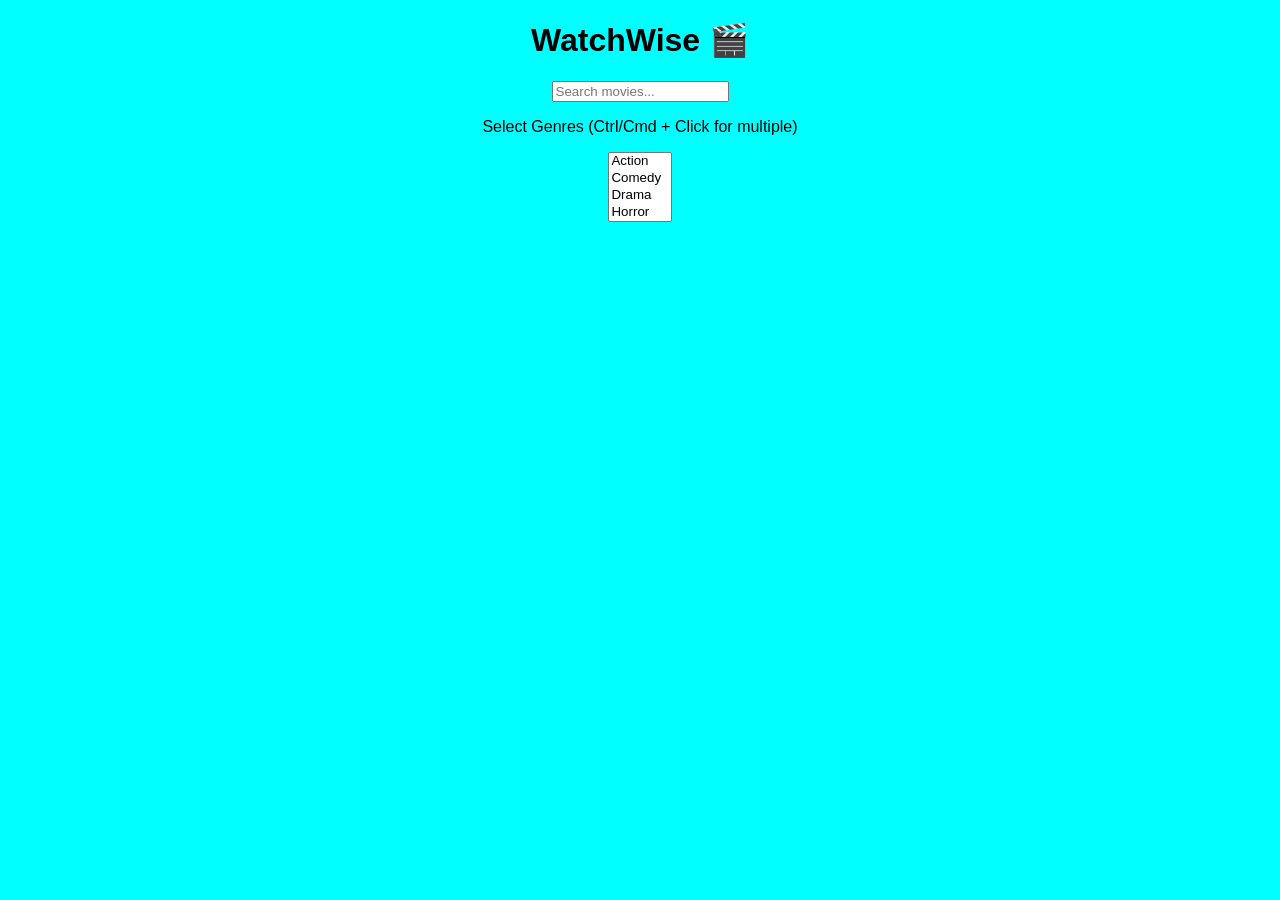
==== index.html @ c2ecbf4f "API fetched successfully" ====
<!DOCTYPE html>
<html lang="en">
<head>
  <meta charset="UTF-8" />
  <meta name="viewport" content="width=device-width, initial-scale=1.0"/>
  <title>WatchWise</title>
  <link rel="stylesheet" href="style.css" />
</head>
<body>

  <h1>WatchWise 🎬</h1>

  <!-- 🔍 Search -->
  <input type="text" id="search" placeholder="Search movies..." />

  <!-- 🎭 Multi Genre Filter -->
  <p>Select Genres (Ctrl/Cmd + Click for multiple)</p>
  <select id="genreFilter" multiple>
    <option value="28">Action</option>
    <option value="35">Comedy</option>
    <option value="18">Drama</option>
    <option value="27">Horror</option>
    <option value="10749">Romance</option>
  </select>

  <!-- 🎬 Movies -->
  <div id="movies"></div>

  <script src="./config.js"></script>
  <script src="./script.js" defer></script>
</body>
</html>
---- style.css ----
body {
  font-family: Arial, sans-serif;
  text-align: center;
  background-color: aqua;
}

#movies {
  display: grid;
  grid-template-columns: repeat(auto-fill, minmax(150px, 1fr));
  gap: 20px;
  padding: 20px;
}

.movie {
  border: 1px solid #ccc;
  padding: 10px;
}

.movie img {
  width: 100%;
}
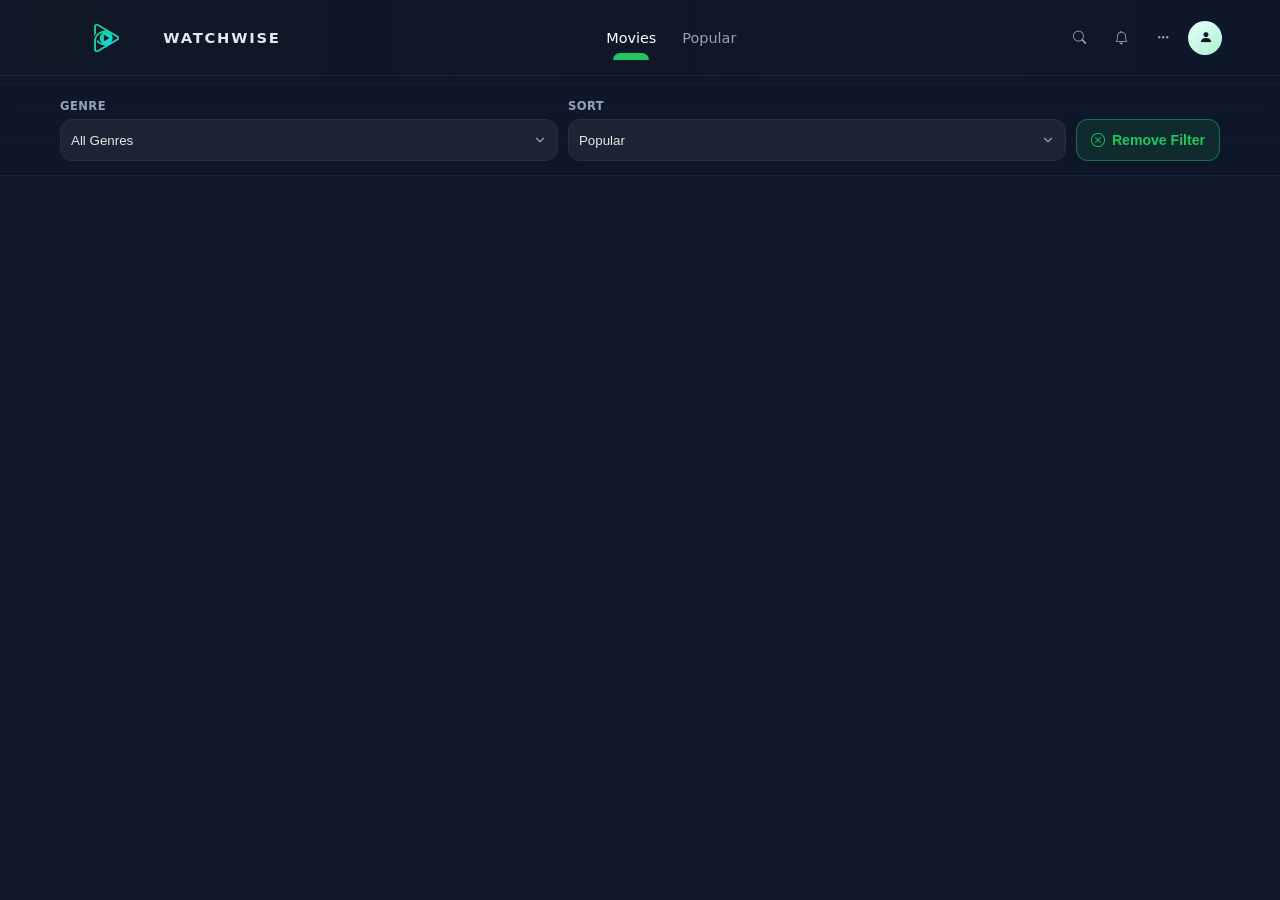
==== commit 7dfb8ef6: "added  resoponsiveness" ====
--- a/index.html
+++ b/index.html
@@ -1,32 +1,99 @@
-<!DOCTYPE html>
+<!doctype html>
 <html lang="en">
-<head>
-  <meta charset="UTF-8" />
-  <meta name="viewport" content="width=device-width, initial-scale=1.0"/>
-  <title>WatchWise</title>
-  <link rel="stylesheet" href="style.css" />
-</head>
-<body>
+  <head>
+    <meta charset="UTF-8" />
+    <meta name="viewport" content="width=device-width, initial-scale=1.0" />
+    <title>WatchWise</title>
 
-  <h1>WatchWise 🎬</h1>
+    <link
+      href="https://cdn.jsdelivr.net/npm/bootstrap-icons@1.11.3/font/bootstrap-icons.min.css"
+      rel="stylesheet" />
+    <link rel="stylesheet" href="style.css" />
+  </head>
 
-  <!-- 🔍 Search -->
-  <input type="text" id="search" placeholder="Search movies..." />
+  <body>
+    <header class="navbar">
+      <div class="navbar-container">
+        <div class="nav-left">
+          <img
+            src="./watchwiselogo-Photoroom.png"
+            class="logo"
+            alt="WatchWise logo" />
+          <span class="brand-name">WATCHWISE</span>
+        </div>
 
-  <!-- 🎭 Multi Genre Filter -->
-  <p>Select Genres (Ctrl/Cmd + Click for multiple)</p>
-  <select id="genreFilter" multiple>
-    <option value="28">Action</option>
-    <option value="35">Comedy</option>
-    <option value="18">Drama</option>
-    <option value="27">Horror</option>
-    <option value="10749">Romance</option>
-  </select>
+        <nav class="nav-center">
+          <a href="#" class="nav-link active">Movies</a>
+          <a href="#" class="nav-link">Popular</a>
+        </nav>
 
-  <!-- 🎬 Movies -->
-  <div id="movies"></div>
+        <div class="nav-right">
+          <button id="searchToggle" class="icon-btn" aria-label="Search">
+            <i class="bi bi-search"></i>
+          </button>
+          <button class="icon-btn" aria-label="Notifications">
+            <i class="bi bi-bell"></i>
+          </button>
+          <button class="icon-btn" aria-label="Options">
+            <i class="bi bi-three-dots"></i>
+          </button>
+          <button class="profile-btn" aria-label="Profile">
+            <i class="bi bi-person-fill"></i>
+          </button>
 
-  <script src="./config.js"></script>
-  <script src="./script.js" defer></script>
-</body>
-</html>+          <div id="searchPopover" class="search-popover" aria-hidden="true">
+            <div class="search-wrapper">
+              <i class="bi bi-search"></i>
+              <input type="text" id="search" placeholder="Search movies..." />
+            </div>
+          </div>
+        </div>
+      </div>
+    </header>
+
+    <main class="app">
+      <section class="filters-bar">
+        <div class="filters-container">
+          <div class="filter-controls">
+            <div class="control-group">
+              <label for="genreFilter">Genre</label>
+              <select id="genreFilter" class="filter-select">
+                <option value="" selected>All Genres</option>
+                <option value="28">Action</option>
+                <option value="35">Comedy</option>
+                <option value="18">Drama</option>
+                <option value="27">Horror</option>
+                <option value="10749">Romance</option>
+              </select>
+            </div>
+
+            <div class="control-group">
+              <label for="sortFilter">Sort</label>
+              <select id="sortFilter" class="filter-select">
+                <option value="default">Popular</option>
+                <option value="rating">Highest Rated</option>
+                <option value="title">A - Z</option>
+              </select>
+            </div>
+
+            <button
+              id="clearFilters"
+              class="clear-btn"
+              aria-label="Remove filters">
+              <i class="bi bi-x-circle"></i>
+              Remove Filter
+            </button>
+          </div>
+        </div>
+      </section>
+
+      <section id="movies" class="movies-grid"></section>
+
+      <p id="loadingState" class="loading-state"></p>
+
+      <div id="scrollSentinel"></div>
+    </main>
+
+    <script type="module" src="./script.js"></script>
+  </body>
+</html>
--- a/style.css
+++ b/style.css
@@ -1,21 +1,436 @@
+:root {
+  --bg: #0f172a;
+  --card: #111827;
+  --text: #e5e7eb;
+  --muted: #94a3b8;
+  --accent: #22c55e;
+  --border: #233046;
+  --ring: rgba(34, 197, 94, 0.28);
+  --radius: 12px;
+}
+
+* {
+  margin: 0;
+  padding: 0;
+  box-sizing: border-box;
+}
+
 body {
-  font-family: Arial, sans-serif;
-  text-align: center;
-  background-color: aqua;
-}
-
-#movies {
+  background: var(--bg);
+  color: var(--text);
+  font-family: Inter, system-ui;
+  padding-top: 84px;
+}
+
+/* NAVBAR */
+.navbar {
+  position: fixed;
+  top: 0;
+  left: 0;
+  width: 100%;
+  height: 76px;
+  background: linear-gradient(
+    90deg,
+    rgba(17, 24, 39, 0.96),
+    rgba(15, 23, 42, 0.88)
+  );
+  backdrop-filter: blur(12px);
+  border-bottom: 1px solid rgba(255, 255, 255, 0.07);
+  z-index: 1000;
+}
+
+.navbar-container {
+  max-width: 1200px;
+  margin: auto;
+  height: 100%;
+  display: flex;
+  align-items: center;
+  justify-content: space-between;
+  gap: 20px;
+  padding: 0 18px;
+}
+
+.nav-left {
+  display: flex;
+  align-items: center;
+  gap: 10px;
+}
+
+.logo {
+  height: 52px;
+}
+
+.brand-name {
+  font-weight: 700;
+  font-size: 0.92rem;
+  letter-spacing: 0.12em;
+}
+
+.nav-center {
+  display: flex;
+  gap: 26px;
+}
+
+.nav-link {
+  text-decoration: none;
+  color: var(--muted);
+  font-size: 0.9rem;
+  font-weight: 500;
+  position: relative;
+  transition: color 0.25s ease;
+}
+
+.nav-link:hover {
+  color: white;
+}
+
+.nav-link.active {
+  color: white;
+}
+
+.nav-link.active::after {
+  content: "";
+  position: absolute;
+  bottom: -14px;
+  left: 50%;
+  transform: translateX(-50%);
+  width: 36px;
+  height: 7px;
+  border-radius: 20px 20px 0 0;
+  background: var(--accent);
+}
+
+.nav-right {
+  position: relative;
+  display: flex;
+  align-items: center;
+  gap: 8px;
+}
+
+.search-popover {
+  position: absolute;
+  top: calc(100% + 10px);
+  right: 0;
+  width: min(380px, 84vw);
+  opacity: 0;
+  transform: translateY(-6px);
+  pointer-events: none;
+  transition:
+    opacity 0.2s ease,
+    transform 0.2s ease;
+}
+
+.search-popover.open {
+  opacity: 1;
+  transform: translateY(0);
+  pointer-events: auto;
+}
+
+.icon-btn,
+.profile-btn {
+  width: 34px;
+  height: 34px;
+  border-radius: 50%;
+  border: 1px solid transparent;
+  color: var(--muted);
+  background: transparent;
+  display: inline-flex;
+  align-items: center;
+  justify-content: center;
+  cursor: pointer;
+  transition:
+    color 0.2s ease,
+    border-color 0.2s ease,
+    background-color 0.2s ease;
+}
+
+.icon-btn:hover,
+.profile-btn:hover {
+  color: var(--text);
+  border-color: rgba(148, 163, 184, 0.35);
+  background: rgba(255, 255, 255, 0.04);
+}
+
+.profile-btn {
+  color: #0f172a;
+  background: linear-gradient(145deg, #ecfeff, #a7f3d0);
+}
+
+/* FILTERS */
+.filters-bar {
+  position: sticky;
+  top: 76px;
+  z-index: 20;
+  backdrop-filter: blur(8px);
+  background: linear-gradient(
+    180deg,
+    rgba(15, 23, 42, 0.95) 0%,
+    rgba(15, 23, 42, 0.8) 100%
+  );
+  border-top: 1px solid rgba(255, 255, 255, 0.03);
+  border-bottom: 1px solid rgba(255, 255, 255, 0.05);
+  margin-bottom: 0;
+}
+
+.filters-container {
+  max-width: 1200px;
+  margin: auto;
+  padding: 14px 20px;
+}
+
+.search-wrapper {
+  display: flex;
+  align-items: center;
+  gap: 10px;
+  width: 100%;
+  background: rgba(31, 41, 55, 0.8);
+  border: 1px solid var(--border);
+  border-radius: var(--radius);
+  padding: 10px 12px;
+  transition:
+    border-color 0.25s ease,
+    box-shadow 0.25s ease,
+    background-color 0.25s ease;
+}
+
+.search-wrapper i {
+  color: var(--muted);
+  font-size: 0.95rem;
+}
+
+.search-wrapper:focus-within {
+  border-color: var(--accent);
+  box-shadow: 0 0 0 3px var(--ring);
+  background: rgba(31, 41, 55, 0.95);
+}
+
+.search-wrapper input {
+  width: 100%;
+  background: transparent;
+  border: none;
+  outline: none;
+  color: var(--text);
+  font-size: 0.95rem;
+}
+
+.search-wrapper input::placeholder {
+  color: var(--muted);
+}
+
+.filter-controls {
+  margin-top: 0;
   display: grid;
-  grid-template-columns: repeat(auto-fill, minmax(150px, 1fr));
+  grid-template-columns: 1fr 1fr auto;
+  gap: 10px;
+}
+
+.control-group {
+  display: grid;
+  gap: 6px;
+}
+
+.control-group label {
+  font-size: 0.72rem;
+  letter-spacing: 0.04em;
+  text-transform: uppercase;
+  color: var(--muted);
+  font-weight: 600;
+}
+
+.filter-select {
+  width: 100%;
+  min-height: 42px;
+  background: rgba(31, 41, 55, 0.82);
+  border: 1px solid var(--border);
+  border-radius: var(--radius);
+  padding: 9px 34px 9px 10px;
+  color: var(--text);
+  outline: none;
+  appearance: none;
+  -webkit-appearance: none;
+  background-image: url("data:image/svg+xml,%3Csvg xmlns='http://www.w3.org/2000/svg' width='14' height='14' viewBox='0 0 24 24' fill='none' stroke='%2394a3b8' stroke-width='2' stroke-linecap='round' stroke-linejoin='round'%3E%3Cpolyline points='6 9 12 15 18 9'/%3E%3C/svg%3E");
+  background-repeat: no-repeat;
+  background-position: right 10px center;
+  background-size: 14px;
+  transition:
+    border-color 0.25s ease,
+    box-shadow 0.25s ease,
+    background-color 0.25s ease;
+}
+
+.filter-select:focus {
+  border-color: var(--accent);
+  box-shadow: 0 0 0 3px var(--ring);
+  background: rgba(31, 41, 55, 0.96);
+}
+
+#genreFilter option {
+  padding: 6px 8px;
+}
+
+.clear-btn {
+  align-self: end;
+  min-height: 42px;
+  border: 1px solid rgba(34, 197, 94, 0.45);
+  background: rgba(34, 197, 94, 0.12);
+  color: var(--accent);
+  border-radius: var(--radius);
+  padding: 0 14px;
+  display: inline-flex;
+  align-items: center;
+  gap: 7px;
+  font-size: 0.88rem;
+  font-weight: 600;
+  cursor: pointer;
+  transition:
+    transform 0.25s ease,
+    background-color 0.25s ease,
+    border-color 0.25s ease;
+}
+
+.clear-btn:hover {
+  background: rgba(34, 197, 94, 0.22);
+  border-color: var(--accent);
+  transform: translateY(-1px);
+}
+
+/* MOVIES */
+.movies-grid {
+  display: grid;
+  grid-template-columns: repeat(auto-fill, minmax(160px, 1fr));
   gap: 20px;
-  padding: 20px;
+  padding: 12px 20px 20px;
 }
 
 .movie {
-  border: 1px solid #ccc;
-  padding: 10px;
+  transition:
+    transform 0.25s ease,
+    box-shadow 0.25s ease;
+  border-radius: 12px;
+}
+
+.movie:hover {
+  transform: translateY(-4px) scale(1.03);
+  box-shadow: 0 12px 24px rgba(0, 0, 0, 0.35);
 }
 
 .movie img {
   width: 100%;
-}+  border-radius: 10px;
+}
+
+.movie-overlay {
+  padding: 8px 0;
+}
+
+.movie-title {
+  font-size: 0.9rem;
+}
+
+.movie-rating {
+  color: var(--accent);
+}
+
+/* LOADING */
+.loading-state {
+  text-align: center;
+  padding: 20px;
+}
+
+@media (max-width: 1024px) {
+  .navbar-container,
+  .filters-container,
+  .movies-grid {
+    padding-left: 16px;
+    padding-right: 16px;
+  }
+
+  .movies-grid {
+    grid-template-columns: repeat(auto-fill, minmax(150px, 1fr));
+    gap: 16px;
+  }
+}
+
+@media (max-width: 820px) {
+  .nav-center {
+    display: none;
+  }
+
+  .navbar-container {
+    gap: 10px;
+  }
+
+  .logo {
+    height: 46px;
+  }
+
+  .brand-name {
+    display: none;
+  }
+
+  .filter-controls {
+    grid-template-columns: 1fr;
+  }
+
+  .clear-btn {
+    width: 100%;
+    justify-content: center;
+  }
+
+  .search-popover {
+    width: min(320px, 92vw);
+  }
+}
+
+@media (max-width: 600px) {
+  body {
+    padding-top: 72px;
+  }
+
+  .navbar {
+    height: 64px;
+  }
+
+  .filters-bar {
+    top: 64px;
+  }
+
+  .navbar-container {
+    padding: 0 12px;
+    gap: 8px;
+  }
+
+  .nav-right {
+    gap: 4px;
+  }
+
+  .icon-btn,
+  .profile-btn {
+    width: 30px;
+    height: 30px;
+  }
+
+  .filters-container {
+    padding: 10px 12px;
+  }
+
+  .movies-grid {
+    grid-template-columns: repeat(2, minmax(0, 1fr));
+    gap: 12px;
+    padding: 10px 12px 16px;
+  }
+
+  .movie-title {
+    font-size: 0.82rem;
+  }
+
+  .search-popover {
+    top: calc(100% + 8px);
+    right: -6px;
+    width: calc(100vw - 24px);
+  }
+
+  .search-wrapper {
+    padding: 9px 10px;
+  }
+}
